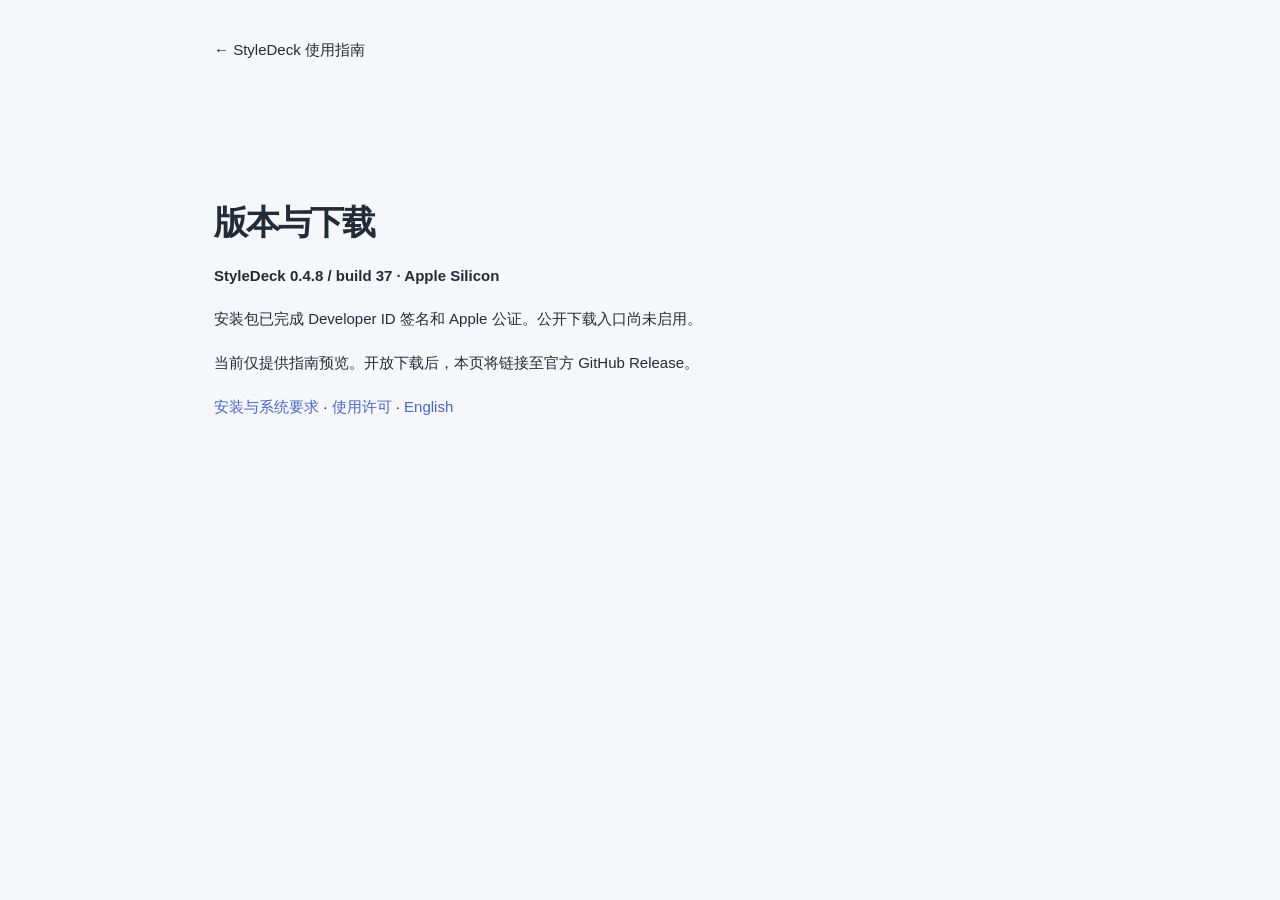
==== docs/download.html @ a19d2a5f "Prepare StyleDeck public release documentation" ====
<!doctype html><html lang="zh-CN"><head><meta charset="utf-8"><meta name="viewport" content="width=device-width,initial-scale=1"><title>版本与下载 · StyleDeck</title><link rel="icon" href="assets/app-icon.png"><link rel="stylesheet" href="styles.css"></head><body><main style="max-width:900px;margin:auto;padding:36px 24px"><a href="index.html?lang=zh">← StyleDeck 使用指南</a><section class="section release-info"><h1 style="font-size:34px">版本与下载</h1><p><strong>StyleDeck 0.4.8 / build 37 · Apple Silicon</strong></p><p>安装包已完成 Developer ID 签名和 Apple 公证。公开下载入口尚未启用。</p><p>当前仅提供指南预览。开放下载后，本页将链接至官方 GitHub Release。</p><p><a href="index.html?lang=zh#installation">安装与系统要求</a> · <a href="license.html">使用许可</a> · <a href="download-en.html" lang="en">English</a></p></section></main></body></html>
---- docs/styles.css ----
:root{--paper:#f6f7fa;--white:#fff;--ink:#232b37;--muted:#657286;--line:#e1e5ed;--blue:#4867c5;--blue-soft:#e9eefc;--accent:#c48e7e;--sidebar:230px;--header:76px;--body:-apple-system,BlinkMacSystemFont,"PingFang SC","Hiragino Sans GB","Microsoft YaHei",sans-serif;--utility:"SFMono-Regular",Consolas,monospace}
*{box-sizing:border-box}html{scroll-behavior:smooth;scroll-padding-top:104px}body{margin:0;background:var(--paper);color:var(--ink);font-family:var(--body);font-size:15px;line-height:1.85;-webkit-font-smoothing:antialiased}button,a,input{-webkit-tap-highlight-color:transparent}button,input{font:inherit}button{cursor:pointer}button:disabled{cursor:default;opacity:.35}a{color:inherit;text-decoration:none}img{max-width:100%;height:auto;display:block}button{color:inherit}button:focus-visible,a:focus-visible,input:focus-visible,summary:focus-visible{outline:3px solid #8aacf0;outline-offset:5px}figure,p,h1,h2,h3,h4{margin:0}p+p{margin-top:14px}h1,h2,h3,h4{line-height:1.45}strong{font-weight:600}.skip-link{position:fixed;top:-100px;left:15px;background:white;padding:12px;z-index:200}.skip-link:focus{top:10px}
.site-header{position:fixed;inset:0 0 auto;height:var(--header);display:flex;align-items:center;justify-content:space-between;background:rgba(246,247,250,.96);border-bottom:1px solid var(--line);padding:0 36px 0 27px;z-index:50;backdrop-filter:blur(16px)}.brand{display:flex;gap:12px;align-items:center;font-size:19px;font-weight:650;letter-spacing:-.4px}.brand img{border-radius:10px}.brand-divider{color:#b8bec8;font-weight:300;margin:0 10px}.brand-sub{font-size:14px;letter-spacing:.2px;font-weight:450}.header-end{display:flex;align-items:center;gap:28px}.version{font-family:var(--utility);font-size:11px;color:var(--muted);letter-spacing:.3px}.header-link{font-size:13px;font-weight:550}.header-link span{margin-left:14px;color:var(--blue)}.menu-toggle{display:none;border:0;background:transparent;font-size:13px}
.sidebar{position:fixed;left:0;top:var(--header);bottom:0;width:var(--sidebar);padding:38px 22px 25px 28px;border-right:1px solid var(--line);display:flex;flex-direction:column;z-index:40;background:var(--paper);overflow:auto}.sidebar-top{display:flex;align-items:center;gap:12px;margin-bottom:26px}.small-label{font-size:11px;letter-spacing:2px;color:var(--muted)}.sample-tag{font-size:10px;border:1px solid #ccd5e9;border-radius:4px;color:var(--blue);padding:0 6px;line-height:1.8}.nav-chapter{font-size:13px;font-weight:600;display:flex;gap:12px;margin:16px -8px 8px;padding:8px;border-radius:6px;line-height:1.6}.nav-chapter>span{font-size:10px;font-family:var(--utility);color:#99a1b0;padding-top:2px}.nav-chapter.active,.nav-children a.active{color:var(--blue);background:var(--blue-soft)}.nav-chapter.active>span{color:var(--blue)}.nav-children{margin-left:21px;border-left:1px solid var(--line);padding-left:14px;display:flex;flex-direction:column;gap:3px}.nav-children a{font-size:12px;color:var(--muted);padding:4px 7px;border-radius:5px}.nav-children a:hover,.nav-foot:hover{color:var(--blue)}.nav-foot{display:flex;justify-content:space-between;font-size:11px;color:var(--muted);margin-top:23px;padding-right:10px}.sidebar-note{display:flex;align-items:flex-start;gap:8px;margin-top:auto;padding-top:32px;color:#7b8491;font-size:10px;line-height:1.9}.subtle{color:#9ba3af;font-size:9px}.status-dot{width:5px;height:5px;background:var(--blue);border-radius:50%;margin-top:7px;flex-shrink:0}
main{margin-left:var(--sidebar);padding-top:var(--header)}.content{max-width:1256px;padding:0 64px;margin:auto}.hero{padding-top:56px}.eyebrow{display:flex;align-items:center;gap:12px;font-size:11px;letter-spacing:1px;color:var(--muted)}.chapter-chip{color:var(--blue);font-family:var(--utility);font-size:10px;font-weight:600;background:var(--blue-soft);border:1px solid #dbe3f6;padding:2px 7px;border-radius:4px}.eyebrow-line{display:inline-block;width:29px;height:1px;background:#cbd2df;margin:0 2px}h1{font-size:clamp(42px,4vw,61px);letter-spacing:-2px;font-weight:620;line-height:1.35;margin-top:26px}.hero-bottom{display:flex;justify-content:space-between;gap:30px;align-items:end;margin:24px 0 35px}.lead{font-size:15px;color:#727b89;line-height:1.95}.button{border:1px solid var(--line);display:inline-flex;align-items:center;justify-content:center;gap:20px;padding:11px 20px;border-radius:6px;font-size:12px;font-weight:550;white-space:nowrap;line-height:1.6}.primary{background:var(--blue);border-color:var(--blue);color:white;box-shadow:0 3px 9px #25396b12}.primary:hover{background:#3656b6}.contact-sheet{display:grid;grid-template-columns:repeat(3,1fr);gap:11px;background:#242b34;padding:13px 13px 0;border-radius:8px;overflow:hidden}.contact-sheet figure{min-width:0}.photo-open,.screenshot-open{display:block;padding:0;margin:0;border:0;background:transparent;width:100%;text-align:left;position:relative;cursor:zoom-in}.contact-sheet .photo-open{overflow:hidden;border-radius:3px}.contact-sheet img{width:100%;aspect-ratio:1.5;object-fit:cover;transition:transform .5s}.contact-sheet .photo-open:hover img{transform:scale(1.035)}.contact-sheet figcaption{padding:11px 0 13px;display:flex;align-items:center;gap:8px;color:#fff;font-size:10px;line-height:1.6}.contact-sheet figcaption>span:last-child{margin-left:auto;font-size:9px;color:#a6b0c0}.frame-index{width:17px;height:17px;display:grid;place-items:center;border:1px solid #6a7483;border-radius:3px;font-family:var(--utility);font-size:9px;color:#b6beca}.contact-sheet strong{font-size:10px;font-weight:500}.image-note{display:flex;gap:8px;align-items:center;color:#6f7b8d;font-size:10px;margin-top:12px}.image-note a{margin-left:auto;border-bottom:1px solid #d2d9e5;font-size:9px}.tiny-grid{font-size:15px}
.section{margin-top:80px;padding-top:20px}.section-heading{display:flex;align-items:end;justify-content:space-between;gap:20px;margin-bottom:15px}.overline{font-size:10px;color:var(--blue);letter-spacing:1.5px;margin-bottom:9px;line-height:1.6}h2{font-size:27px;font-weight:600;letter-spacing:-.8px}.section-aside{font-size:10px;color:var(--muted);white-space:nowrap;padding-bottom:3px}.section-intro{font-size:14px;color:var(--muted);margin-bottom:25px}.workspace-figure{background:white;border:1px solid var(--line);border-radius:8px;overflow:hidden}.workspace-map{position:relative}.workspace-map img{width:100%}.map-pin{position:absolute;left:var(--x);top:var(--y);transform:translate(-50%,-50%);height:28px;width:28px;background:white;border:1.5px solid var(--blue);color:var(--blue);border-radius:50%;box-shadow:0 0 0 5px #4867c52b;font-family:var(--utility);font-size:11px;font-weight:650;padding:0;line-height:1}.map-pin.active{background:var(--blue);color:white;box-shadow:0 0 0 6px #9eb2ed45}.map-description{display:flex;gap:13px;align-items:center;padding:18px 22px;min-height:88px}.map-number{font-family:var(--utility);font-size:11px;background:var(--blue-soft);color:var(--blue);border-radius:6px;width:30px;height:30px;display:grid;place-items:center;flex-shrink:0}.map-description strong{font-size:12px}.map-description p{font-size:11px;color:var(--muted);line-height:1.8;margin-top:3px}.real-shot{font-size:9px;color:#9aa3b0;margin-left:auto;white-space:nowrap}
.feature-layout{margin-top:24px;display:grid;grid-template-columns:.9fr 1.1fr;gap:35px;align-items:stretch}.feature-list{display:flex;flex-direction:column}.feature-tab{display:flex;align-items:start;gap:15px;border:0;border-bottom:1px solid var(--line);padding:20px 12px 20px 0;text-align:left;background:transparent}.feature-tab>span:nth-child(2){flex:1}.feature-tab strong{display:block;font-size:13px;margin-bottom:5px;font-weight:550}.feature-tab>span:nth-child(2)>span{display:block;font-size:11px;color:var(--muted);line-height:1.85}.feature-symbol{font-size:21px;line-height:1.3;width:25px;color:#a3aab7;flex-shrink:0}.feature-arrow{color:#b4bcc9;font-size:14px;margin-top:3px}.feature-tab.active strong,.feature-tab.active .feature-symbol,.feature-tab.active .feature-arrow{color:var(--blue)}.feature-tab.active{border-bottom-color:#a6b7e4}.feature-visual{align-self:stretch;display:flex;flex-direction:column;background:#edf0f5;border:1px solid #e0e5ee;border-radius:8px;overflow:hidden}.feature-visual>.screenshot-open{flex:1;display:grid;align-content:center;background:#dfe4ec;min-height:260px;padding:18px}.feature-visual img{width:100%;max-height:290px;object-fit:contain;border-radius:4px;box-shadow:0 5px 16px #18264020}.feature-visual figcaption{padding:20px 24px}.feature-visual strong{font-size:12px}.feature-visual p{font-size:11px;line-height:1.9;margin-top:6px;color:var(--muted)}.workflow-note{display:flex;gap:15px;border-left:2px solid #aabce8;background:#edf1fa;padding:20px 24px;margin-top:28px}.workflow-icon{font-size:24px;color:var(--blue);line-height:1.4}.workflow-note strong{font-size:12px}.workflow-note p{font-size:11px;line-height:1.9;color:#6f7b92;margin-top:4px}.workflow-strip{display:flex;gap:15px;justify-content:space-between;align-items:center;font-size:10px;line-height:1.8;padding:25px 3px;border-bottom:1px solid var(--line);color:#737f93}.workflow-strip i{font-style:normal;color:#b1bdcf}
.practice-opening{border-top:1px solid #cfd7e6;padding-top:44px;margin-top:70px}.practice-opening h2{font-size:39px;line-height:1.4;margin:23px 0 18px;letter-spacing:-1.5px}.practice-opening .lead{max-width:660px;font-size:14px}.practice-meta{display:flex;gap:23px;align-items:center;margin-top:23px;font-size:10px;color:#7a8596}.practice-meta>span{position:relative}.practice-meta>span+span:before{content:"·";position:absolute;left:-14px;color:#aab1be}.practice-meta a{margin-left:auto;color:var(--blue);border-bottom:1px solid #b7c6e7}.sample-prep{background:#eef1f6;border:1px solid #e0e5ed;padding:29px;display:grid;grid-template-columns:1.25fr .8fr;gap:34px;border-radius:8px;margin-top:34px;align-items:center}.sample-prep h3{font-size:17px;font-weight:550;margin-bottom:13px}.sample-prep p{font-size:12px;color:var(--muted);line-height:1.95}.sample-prep .small-text{font-size:10px;margin-top:18px}.sample-prep figure img{border-radius:4px}.sample-prep figcaption{font-size:9px;color:#929aaa;text-align:right;margin-top:7px}.text-link{font-size:11px;color:var(--blue);border-bottom:1px solid #b7c6e7;display:inline-block;margin-top:15px}.text-link span{margin-left:10px}.download-detail{font-size:9px;display:block;color:#8b95a5;margin-top:5px}.small-text{font-size:11px;color:#8b93a2;line-height:1.85}.tutorial-step{margin-top:65px;padding-top:16px}.step-heading{display:flex;gap:17px;align-items:center;margin-bottom:20px}.step-number{border:1px solid #b7c5e5;border-radius:50%;display:grid;place-items:center;width:42px;height:42px;font-family:var(--utility);font-size:15px;color:var(--blue);flex-shrink:0;background:var(--paper)}h3{font-size:22px;font-weight:600;letter-spacing:-.4px}.step-heading .overline{margin-bottom:5px;font-size:9px}.step-description{font-size:14px;color:#647287;max-width:860px;line-height:2;margin-bottom:23px}.step-description strong{color:#414e63}.paired-shots{display:grid;grid-template-columns:1.3fr 1fr;gap:19px;align-items:start}.shot-figure{border:1px solid var(--line);background:white;border-radius:7px;overflow:hidden;min-width:0}.shot-figure img{width:100%;height:auto}.shot-figure figcaption{color:#838d9e;font-size:10px;padding:12px 16px;line-height:1.85;border-top:1px solid var(--line)}.shot-figure figcaption>span{color:var(--blue);margin-right:8px}.annotated-image{position:relative}.annotation{position:absolute;inset:0;width:100%;height:100%;pointer-events:none;overflow:hidden}.annotation>rect:not(.target-outline){fill:#4867c5;filter:drop-shadow(0 3px 4px #101d5130)}.annotation text{fill:white;font-size:17px;font-weight:550;font-family:var(--body)}.annotation .arrow-line{fill:none;stroke:#87a5ff;stroke-width:3;stroke-linecap:round}.annotation .arrow-line{filter:drop-shadow(0 1px 2px #0b1432)}.annotation .target-ring{fill:none;stroke:#87a5ff;stroke-width:3;stroke-dasharray:6 4}.annotation .target-outline{fill:#7898fb13;stroke:#8aa8ff;stroke-width:3}.tip{font-size:11px;color:#7a8494;line-height:1.95;border-left:2px solid #c6d2eb;padding:8px 0 8px 16px;margin-top:20px}.tip strong{font-size:10px;color:var(--blue);margin-right:12px}kbd{display:inline-block;font-family:var(--utility);font-size:10px;border:1px solid #dbe0e8;background:#fff;color:#637087;line-height:1.6;padding:1px 5px;border-radius:4px;box-shadow:0 1px 0 #d9dfe9;margin:0 2px;white-space:nowrap}code{font-family:var(--utility);font-size:10px;background:#e8ecf3;padding:2px 4px;border-radius:3px;color:#66758c}.step-split{display:grid;grid-template-columns:1.45fr .75fr;gap:45px;align-items:center}.step-split p{font-size:14px;line-height:2;color:#647287}.step-split .small-text{font-size:10px;margin-top:19px}.inline-note{border-top:1px solid var(--line);padding-top:17px;margin-top:20px}.inline-note>strong{font-size:11px;color:#485873}.inline-note p{font-size:11px;margin-top:6px}.directory-shot{max-width:290px;justify-self:center;width:100%}.selection-distinction{display:grid;grid-template-columns:1fr 1fr;gap:32px;margin:24px 0 32px}.selection-distinction>div{border-bottom:1px solid var(--line);padding:0 0 20px 38px;position:relative}.selection-distinction h4{font-size:12px;font-weight:550;margin-bottom:8px}.selection-distinction p{font-size:11px;color:var(--muted)}.demo-check,.demo-star{position:absolute;left:0;top:0;width:23px;height:23px;display:grid;place-items:center;font-size:14px;color:#fff;border-radius:50%;background:var(--blue)}.demo-star{background:transparent;color:#7e8ba0;font-size:27px;line-height:1}.substep-heading{display:flex;gap:16px;margin:34px 0 22px}.step-number.small{width:35px;height:35px;font-size:12px}.substep-heading h3{font-size:18px;margin-bottom:9px}.substep-heading p{font-size:12px;color:var(--muted);line-height:1.95}
.operation-demo{margin-top:55px;border:1px solid #d8dfed;border-radius:8px;background:white;overflow:hidden}.demo-heading{display:flex;align-items:center;justify-content:space-between;gap:20px;padding:27px 29px}.demo-heading h3{font-size:18px}.demo-heading p:not(.overline){font-size:11px;color:var(--muted);margin-top:7px}.demo-heading .button{font-size:10px;padding:9px 16px;gap:9px}.demo-heading .overline{font-size:9px}.demo-stage{position:relative;background:#10171b;overflow:hidden;border-top:1px solid var(--line);border-bottom:1px solid var(--line)}.demo-stage>img{width:100%}.demo-cursor{position:absolute;left:30%;top:49%;width:28px;height:36px;filter:drop-shadow(0 2px 2px #0009);transform:translate(-3px,-1px);z-index:3;pointer-events:none;transition:left 900ms cubic-bezier(.3,.1,.2,1),top 900ms cubic-bezier(.3,.1,.2,1)}.demo-cursor svg{width:100%;height:100%;fill:white;stroke:#223252;stroke-width:1.5;stroke-linejoin:round}.demo-cursor i{position:absolute;top:-13px;left:-14px;border:3px solid #b4c8ff;border-radius:50%;width:34px;height:34px;opacity:0}.demo-cursor.clicking i{animation:click-pulse .7s ease-out}.demo-target{position:absolute;width:36px;height:36px;border:2px solid #9db9ff;border-radius:50%;left:70.9%;top:18.25%;transform:translate(-50%,-50%);box-shadow:0 0 0 6px #7197ff21;pointer-events:none}.demo-controls{display:flex;gap:14px;align-items:center;padding:18px 25px}.demo-controls>button:not(.text-button){width:30px;height:30px;padding:0;display:grid;place-items:center;background:#f3f5fa;border:1px solid #dce3ef;border-radius:5px;color:#5b6e98}.demo-progress{display:flex;align-items:center;gap:15px;flex:1;min-width:0}.demo-progress span{font-family:var(--utility);font-size:9px;color:#8a95a7;white-space:nowrap}.demo-progress strong{font-size:11px;font-weight:450;color:#6e7e97}.text-button{border:0;background:transparent;font-size:10px;color:#7a89a0;padding:5px}.demo-disclosure{padding:0 25px 17px;font-size:9px;color:#9ba4b2}.shortcut-strip{display:flex;gap:18px;justify-content:space-between;flex-wrap:wrap;margin-top:20px;font-size:10px;color:#78879d;align-items:center}.shortcut-strip>span{white-space:nowrap}.key-word{font-size:10px;color:#506681;margin-right:5px}.save-layout{grid-template-columns:1.1fr 1fr;gap:35px}.save-shot{border:0;background:transparent;max-width:360px;justify-self:center}.save-shot img{border-radius:13px}.save-shot figcaption{border:0;text-align:center;font-size:9px}.completion{display:flex;align-items:center;gap:17px;background:#eaf0f9;border:1px solid #d9e3f3;padding:24px;border-radius:7px;margin-top:27px}.completion-icon{height:30px;width:30px;border-radius:50%;background:#e0e8f8;color:var(--blue);display:grid;place-items:center;flex-shrink:0}.completion h4{font-size:13px;font-weight:550;margin-bottom:5px}.completion p{font-size:11px;color:#7d8ba2;line-height:1.9}.completion>a{font-size:10px;white-space:nowrap;color:var(--blue);margin-left:auto}
.reference-grid{display:grid;grid-template-columns:1fr 1fr;gap:45px;margin-top:24px}.reference-grid dl{margin:0}.reference-grid dl>div{padding:12px 0;border-bottom:1px solid var(--line);display:flex;justify-content:space-between;gap:20px;font-size:11px}.reference-grid dt{color:#506078}.reference-grid dd{margin:0;color:#8490a2;text-align:right}.faq details{border-bottom:1px solid var(--line);padding:14px 0}.faq summary{font-size:11px;color:#506078;cursor:pointer;list-style:none;display:flex;align-items:center;justify-content:space-between;gap:12px}.faq summary::-webkit-details-marker{display:none}.faq summary:after{content:"+";font-size:16px;color:#8fa0bb}.faq details[open] summary:after{content:"−"}.faq details p{font-size:11px;color:#66758b;margin-top:14px;line-height:1.95}.sources{border-top:1px solid var(--line);padding-top:32px;margin-top:70px}.sources h2{font-size:18px;letter-spacing:-.3px}.source-grid{display:grid;grid-template-columns:1fr 1fr;gap:40px;margin-top:24px}.source-grid strong{font-size:11px;color:#596b85}.source-grid p{font-size:10px;color:#758195;margin-top:9px;line-height:1.95}.source-links{display:flex;gap:16px;margin-top:12px}.source-links a{font-size:9px;color:#758ab1;border-bottom:1px solid #cbd5e8}.site-footer{border-top:1px solid var(--line);margin-top:45px;padding:27px 0 35px;display:flex;justify-content:space-between;gap:20px;align-items:center;font-size:10px;color:#9aa3b2}.footer-brand{font-size:13px;font-weight:600;letter-spacing:-.3px;color:#69778d}.footer-brand span{font-size:9px;font-weight:400;color:#a3acb9;margin-left:9px}
.lightbox{background:#10171df7;color:white;border:1px solid #526074;border-radius:12px;padding:0;width:min(96vw,1800px);max-width:96vw;max-height:96vh;box-shadow:0 30px 100px #080f23a0;overflow:hidden}.lightbox::backdrop{background:#111b31bd;backdrop-filter:blur(5px)}.lightbox-toolbar{display:flex;align-items:center;justify-content:space-between;gap:20px;padding:14px 20px;border-bottom:1px solid #ffffff1c}.lightbox-toolbar p{font-size:11px;line-height:1.7;color:#ccd4e4}.lightbox-toolbar>div{display:flex;gap:10px;flex-shrink:0}.lightbox-toolbar button{font-size:10px;color:#d7dfee;border:1px solid #ffffff35;border-radius:5px;background:transparent;padding:5px 10px}.lightbox-toolbar button[aria-pressed=true]{background:#4867c5}.lightbox-viewport{overflow:auto;max-height:calc(96vh - 124px);padding:12px;overscroll-behavior:contain;display:flex;justify-content:center;align-items:flex-start}.lightbox-viewport img{max-width:100%;max-height:calc(96vh - 150px);width:auto;height:auto;object-fit:contain}.lightbox.native-size .lightbox-viewport{display:block}.lightbox.native-size .lightbox-viewport img{max-width:none;max-height:none;width:auto}.lightbox-hint{font-size:9px;color:#a4b0c7;text-align:center;padding:8px 10px 13px}.lightbox-open{overflow:hidden}@keyframes click-pulse{0%{transform:scale(.4);opacity:1}100%{transform:scale(2);opacity:0}}
@media(min-width:1650px){:root{--sidebar:255px}.content{padding:0 75px}.hero{padding-top:70px}.contact-sheet figcaption{font-size:12px}.contact-sheet strong{font-size:12px}.contact-sheet figcaption>span:last-child{font-size:10px}}
@media(max-width:1250px){:root{--sidebar:205px}.sidebar{padding-left:22px;padding-right:15px}.content{padding:0 38px}.hero-bottom .lead{font-size:13px}.contact-sheet figcaption>span:last-child{display:none}.feature-layout{gap:25px}.feature-tab{padding:16px 4px 16px 0;gap:9px}.feature-tab strong{font-size:12px}.feature-tab>span:nth-child(2)>span{font-size:10px}.sample-prep{gap:23px;padding:24px;grid-template-columns:1.2fr .8fr}.shortcut-strip{gap:12px}.completion>a{display:none}.workflow-strip{gap:8px;font-size:9px}.reference-grid{gap:25px}.header-link{font-size:11px}.section-aside{font-size:9px}}
@media(max-width:1000px){:root{--sidebar:188px;--header:68px}.site-header{padding:0 24px}.content{padding:0 28px}.sidebar{padding:29px 12px 20px 18px}.nav-chapter{font-size:11px;gap:8px}.nav-children{margin-left:15px;padding-left:10px}.nav-children a{font-size:10px}.brand{font-size:17px}.brand-sub{font-size:12px}.header-end{gap:20px}.hero h1{font-size:43px}.hero-bottom{align-items:start}.hero-bottom .lead{font-size:12px}.hero-bottom .button{font-size:10px;gap:12px;padding:10px 13px}.contact-sheet{gap:8px;padding:10px 10px 0}.contact-sheet strong{font-size:9px}.contact-sheet figcaption{gap:6px}.image-note{font-size:9px}.image-note a{font-size:8px}.section-heading h2{font-size:23px}.section-aside{display:none}.section-intro{font-size:12px}.feature-layout{grid-template-columns:1fr;gap:24px}.feature-visual>.screenshot-open{min-height:0}.feature-list{display:grid;grid-template-columns:1fr 1fr;gap:0 20px}.feature-symbol{font-size:19px}.feature-tab>span:nth-child(2)>span{font-size:10px}.feature-visual img{max-height:350px}.feature-visual figcaption{padding:16px 20px}.map-description{padding:14px}.real-shot{display:none}.map-pin{width:24px;height:24px;font-size:10px}.map-description p{font-size:10px}.practice-opening h2{font-size:34px}.sample-prep{grid-template-columns:1fr}.sample-prep figure{display:none}.step-split{gap:24px;grid-template-columns:1fr .65fr}.step-split p{font-size:12px}h3{font-size:20px}.paired-shots{grid-template-columns:1fr;gap:16px}.paired-shots>figure:nth-child(2){max-width:80%;margin:auto}.step-heading{gap:13px}.step-number{width:36px;height:36px;font-size:13px}.selection-distinction{gap:20px}.selection-distinction h4{font-size:11px}.demo-heading{padding:22px;gap:15px}.demo-heading h3{font-size:16px}.demo-heading p:not(.overline){font-size:10px}.demo-controls{padding:16px;gap:9px}.demo-progress{gap:9px}.demo-progress strong{font-size:10px}.demo-disclosure{padding-left:16px}.reference-grid{grid-template-columns:1fr;gap:25px}.source-grid{gap:25px}.source-links{flex-wrap:wrap;gap:8px 14px}.site-footer>span{display:none}}
@media(max-width:760px){:root{--header:64px;--sidebar:0px}html{scroll-padding-top:86px}.site-header{padding:0 19px}.brand img{width:32px;height:32px}.brand{gap:8px;font-size:16px}.brand-divider{margin:0 6px}.brand-sub{font-size:11px}.header-link{display:none}.version{font-size:9px}.header-end{gap:14px}.menu-toggle{display:flex;gap:8px;font-size:11px;align-items:center}.menu-toggle span{font-size:15px}.sidebar{top:var(--header);right:0;left:auto;width:250px;box-shadow:-15px 10px 30px #23345516;transform:translateX(110%);transition:transform .2s;border-left:1px solid var(--line);border-right:0;padding:28px}.sidebar.open{transform:translateX(0)}.sidebar-note{display:none}.nav-chapter{font-size:13px}.nav-children a{font-size:12px}.nav-children{gap:7px}.content{padding:0 23px;max-width:650px}.hero{padding-top:33px}.eyebrow{font-size:9px;gap:8px}.eyebrow-line{width:18px}.hero h1{font-size:43px;letter-spacing:-1.5px;margin-top:23px}.hero-bottom{margin:21px 0 26px;gap:13px;align-items:center}.hero-bottom .lead{font-size:11px;line-height:1.95}.hero-bottom .button{padding:10px 11px;font-size:9px;gap:9px}.desktop-only{display:none}.contact-sheet{gap:6px;padding:8px 8px 0;border-radius:6px}.contact-sheet figcaption{padding:8px 0 10px;gap:5px;flex-wrap:wrap}.contact-sheet strong{font-size:8px}.frame-index{font-size:7px;width:13px;height:13px}.contact-sheet img{aspect-ratio:1.12;object-position:49% 45%}.image-note{font-size:8px;gap:5px;line-height:1.7;align-items:start}.image-note a{font-size:7px;white-space:nowrap;margin-top:2px}.tiny-grid{font-size:12px}.section{margin-top:48px;padding-top:16px}.section-heading{margin-bottom:13px}.section-heading h2{font-size:23px;line-height:1.55;letter-spacing:-.7px}.overline{font-size:9px}.section-intro{font-size:11px;line-height:1.95;margin-bottom:19px}.map-pin{width:22px;height:22px;font-size:9px;box-shadow:0 0 0 3px #4867c52b}.map-pin.active{box-shadow:0 0 0 4px #9eb2ed45}.map-description{padding:14px;align-items:start;gap:10px;min-height:104px}.map-description strong{font-size:11px}.map-description p{font-size:10px}.map-number{width:24px;height:24px;font-size:10px}.feature-list{gap:0 15px}.feature-tab{padding:16px 0;gap:7px}.feature-tab strong{font-size:11px}.feature-tab>span:nth-child(2)>span{font-size:9px}.feature-symbol{font-size:18px;width:18px}.feature-arrow{display:none}.feature-layout{gap:19px}.feature-visual>.screenshot-open{padding:12px}.feature-visual figcaption{padding:15px 17px}.feature-visual p{font-size:10px}.workflow-note{padding:17px;gap:10px;margin-top:20px}.workflow-note p{font-size:10px}.workflow-note strong{font-size:11px}.workflow-strip{flex-wrap:wrap;justify-content:start;font-size:9px;gap:8px;padding:20px 0}.practice-opening{margin-top:49px;padding-top:30px}.practice-opening h2{font-size:32px;letter-spacing:-1px;margin-top:21px}.practice-opening .lead{font-size:12px}.practice-meta{gap:18px;font-size:9px;flex-wrap:wrap}.practice-meta a{font-size:9px;margin-left:0}.sample-prep{margin-top:25px;padding:21px}.sample-prep h3{font-size:16px}.sample-prep p{font-size:11px}.sample-prep .small-text{font-size:9px}.tutorial-step{margin-top:43px;padding-top:13px}.step-heading{gap:11px;margin-bottom:17px}.step-number{width:32px;height:32px;font-size:12px}.step-heading .overline{font-size:8px;margin-bottom:5px}.step-heading h3{font-size:18px;line-height:1.65}.step-description{font-size:11px;line-height:2}.paired-shots{gap:17px}.paired-shots>figure:nth-child(2){max-width:92%}.shot-figure figcaption{font-size:9px;padding:10px 12px}.tip{font-size:10px;margin-top:16px;padding-left:12px}.tip strong{font-size:9px;margin-right:7px}.step-split{grid-template-columns:1fr;gap:24px}.step-split p{font-size:11px}.directory-shot{max-width:240px}.inline-note>strong{font-size:10px}.inline-note p{font-size:10px}.selection-distinction{gap:19px;margin:20px 0}.selection-distinction>div{padding-left:0;padding-top:32px}.selection-distinction h4{font-size:10px}.selection-distinction p{font-size:10px;line-height:1.95}.demo-check,.demo-star{width:21px;height:21px;font-size:12px}.demo-star{font-size:24px}.substep-heading{gap:10px}.substep-heading h3{font-size:16px;line-height:1.6}.substep-heading p{font-size:11px}.step-number.small{width:30px;height:30px;font-size:11px}.operation-demo{margin-top:32px}.demo-heading{padding:20px 17px;align-items:start;flex-wrap:wrap;gap:15px}.demo-heading h3{font-size:16px}.demo-heading .button{padding:8px 13px;font-size:9px}.demo-heading p:not(.overline){font-size:10px}.demo-progress{display:block}.demo-progress>span{font-size:8px;display:block;margin-bottom:3px}.demo-progress strong{font-size:9px;line-height:1.8;display:block}.demo-controls{padding:13px;gap:9px}.demo-controls>button:not(.text-button){width:25px;height:28px;flex-shrink:0}.text-button{font-size:9px}.demo-cursor{width:19px;height:26px}.demo-target{width:23px;height:23px;box-shadow:0 0 0 3px #7197ff21}.demo-disclosure{font-size:8px;padding:0 13px 14px}.shortcut-strip{gap:10px 15px;font-size:9px;justify-content:start}.shortcut-strip kbd{font-size:9px}.key-word{font-size:9px}.save-shot{max-width:310px}.save-layout{gap:23px}.completion{padding:18px;align-items:start;gap:12px}.completion h4{font-size:12px}.completion p{font-size:10px}.completion-icon{width:24px;height:24px;font-size:12px}.reference-grid{gap:22px;margin-top:15px}.reference-grid dl>div{font-size:10px}.reference-grid dd{font-size:10px}.faq summary,.faq details p{font-size:10px}.source-grid{grid-template-columns:1fr;gap:24px}.source-grid p{font-size:9px}.source-grid strong{font-size:10px}.source-links a{font-size:8px}.sources h2{font-size:17px}.sources{padding-top:25px;margin-top:45px}.site-footer{padding:23px 0;margin-top:30px;font-size:9px}.footer-brand{font-size:12px}.footer-brand span{font-size:8px}.lightbox-toolbar{padding:12px;gap:10px;align-items:start}.lightbox-toolbar p{font-size:9px}.lightbox-toolbar>div{gap:5px}.lightbox-toolbar button{font-size:8px;padding:5px}.lightbox-hint{font-size:8px}.lightbox-viewport{padding:6px}.lightbox{border-radius:8px}}
@media(prefers-reduced-motion:reduce){html{scroll-behavior:auto}*,*:before,*:after{animation-duration:.01ms!important;transition:none!important}.demo-cursor.clicking i{animation:none}}

/* Reading sizes stay comfortable when the sidebar collapses on a phone. */
@media(max-width:760px){
  .hero-bottom .lead{font-size:13px;color:#657286}.eyebrow{font-size:10px}
  .section-intro,.step-description,.step-split p,.substep-heading p,.sample-prep p,.practice-opening .lead{font-size:13px;color:#657286}
  .step-split .small-text,.sample-prep .small-text{font-size:11px}
  .image-note{font-size:10px}.image-note a{font-size:9px}
  .feature-tab strong{font-size:12px}.feature-tab>span:nth-child(2)>span,.feature-visual p,.workflow-note p,.selection-distinction p,.tip,.faq summary,.faq details p{font-size:12px}
  .feature-visual strong,.workflow-note strong,.selection-distinction h4{font-size:12px}
  .shot-figure figcaption,.map-description p,.inline-note p,.completion p{font-size:11px}
  .map-description strong,.reference-grid dl>div,.reference-grid dd{font-size:12px}
  .demo-heading p:not(.overline),.demo-progress strong,.demo-disclosure{font-size:10px}
  .source-grid p{font-size:11px}.source-grid strong{font-size:12px}.source-links a{font-size:10px}
  .contact-sheet strong{font-size:9px}.shortcut-strip,.shortcut-strip kbd,.key-word{font-size:10px}
}

.save-proof{max-width:640px;margin-top:25px}
.product-role{font-size:13px;color:var(--blue);font-weight:550;margin-top:18px;line-height:1.85}.product-role>span{font-size:9px;font-weight:450;color:#7b8eb4;display:inline-block;margin-left:12px;border-left:1px solid #c8d3ea;padding-left:12px}.integration-path{display:grid;grid-template-columns:1fr 24px 1fr 24px 1fr;gap:15px;align-items:start;margin:27px 0 28px;padding:24px 0;border-top:1px solid var(--line);border-bottom:1px solid var(--line)}.integration-path>div{min-width:0}.app-label{display:inline-block;font-family:var(--utility);font-size:9px;color:#718099;letter-spacing:.3px;margin-bottom:8px}.styledeck-label{color:var(--blue)}.integration-path strong{display:block;font-size:13px;font-weight:550}.integration-path p{font-size:11px;color:var(--muted);line-height:1.9;margin-top:8px}.path-arrow{font-size:18px;color:#a1afc9;padding-top:29px;text-align:center}.app-handoff{display:grid;grid-template-columns:1fr 28px 1fr;gap:12px;align-items:center}.handoff-arrow{text-align:center;font-size:22px;color:var(--blue)}.app-handoff .shot-figure{align-self:start}.app-handoff figcaption{font-size:10px}.app-handoff figcaption strong{color:#506787}.entry-routes{display:grid;grid-template-columns:1fr 1fr;gap:26px;margin-bottom:24px;padding:22px;border:1px solid #dbe3f1;border-radius:7px;background:#edf1f9}.entry-routes strong{font-size:12px;color:#4d658c;font-weight:550}.entry-routes p{font-size:12px;color:#6e7f98;line-height:1.95;margin-top:8px}.entry-routes b{font-weight:550}.c1-target-layout{margin-top:28px;grid-template-columns:1.05fr 1fr}.c1-target-layout h4{font-size:15px;font-weight:550;margin-bottom:16px}.target-shots{display:flex;flex-direction:column;gap:14px}.target-shots figcaption{font-size:9px}.c1-mini-label{width:35px;height:35px;border-radius:6px;border:1px solid #b8c7e5;display:grid;place-items:center;color:var(--blue);font-family:var(--utility);font-size:11px;flex-shrink:0}
@media(max-width:1000px){.integration-path{gap:10px;grid-template-columns:1fr 16px 1fr 16px 1fr}.integration-path strong{font-size:12px}.integration-path p{font-size:10px}.app-handoff{gap:8px;grid-template-columns:1fr 18px 1fr}.handoff-arrow{font-size:18px}.entry-routes{gap:18px;padding:18px}.entry-routes p{font-size:11px}.c1-target-layout{gap:25px}}
@media(max-width:760px){.product-role{font-size:12px;margin-top:16px}.product-role>span{font-size:9px;margin-left:0;padding:0;border:0;display:block;margin-top:4px}.integration-path{grid-template-columns:1fr;gap:11px;padding:19px 0;margin:22px 0}.integration-path>div{padding-left:14px;border-left:2px solid #d9e2f4}.integration-path strong{font-size:13px}.integration-path p{font-size:12px;margin-top:5px}.app-label{font-size:10px;margin-bottom:5px}.path-arrow{padding:0 0 0 14px;text-align:left;height:22px;font-size:16px;transform:rotate(90deg);transform-origin:23px 11px;width:40px}.app-handoff{grid-template-columns:1fr;gap:10px}.handoff-arrow{transform:rotate(90deg);font-size:20px}.app-handoff figcaption{font-size:11px}.c1-workflow .image-note{display:block;font-size:10px;line-height:1.9}.c1-workflow .image-note a{display:table;margin-top:7px}.entry-routes{grid-template-columns:1fr;gap:18px;padding:19px}.entry-routes strong{font-size:12px}.entry-routes p{font-size:12px}.c1-target-layout{grid-template-columns:1fr;gap:23px}.c1-target-layout h4{font-size:14px}.c1-target-layout .small-text{font-size:11px}.target-shots figcaption{font-size:10px}}
/* Session workflow, display modes and complete shortcut reference. */
.session-subtitle{font-size:24px;line-height:1.45;margin:40px 0 14px}.session-downloads{display:flex;flex-direction:column;gap:8px;margin:22px 0;font-size:14px}.session-downloads a{width:fit-content;color:var(--accent)}.shortcut-table-wrap{min-width:0;overflow-x:auto}.shortcut-table{width:100%;border-collapse:collapse;font-size:14px;text-align:left}.shortcut-table caption{text-align:left;font-size:16px;font-weight:650;padding:0 0 18px}.shortcut-table th,.shortcut-table td{padding:15px 12px;border-bottom:1px solid var(--line);vertical-align:top;line-height:1.65}.shortcut-table th{color:var(--muted);font-size:12px;letter-spacing:.04em;background:var(--blue-soft)}.shortcut-table td:first-child{width:128px}.shortcut-table kbd{white-space:normal;display:inline-block;line-height:1.6}.reference-grid{grid-template-columns:minmax(0,1.7fr) minmax(0,1fr)}.mouse-reference{margin-top:32px;padding:28px;background:var(--blue-soft);border:1px solid var(--line);border-radius:12px}.mouse-reference h3{margin:0 0 18px;font-size:20px}.mouse-reference ul{padding-left:20px;margin:0}.mouse-reference li{margin:10px 0;line-height:1.85;color:var(--muted)}#display-modes>.shot-figure{margin:28px 0}#display-modes .paired-shots{margin-top:24px}#step-import>.shot-figure{margin:28px 0}#session-demo{margin-top:16px}.hero h1{max-width:1100px;font-size:clamp(44px,5.2vw,78px)}
@media(max-width:1000px){.reference-grid{grid-template-columns:1fr}.shortcut-table{font-size:13px}.shortcut-table th,.shortcut-table td{padding:12px 8px}.shortcut-table td:first-child{width:100px}}
@media(max-width:600px){.hero h1{font-size:clamp(33px,8.6vw,46px)}.session-subtitle{font-size:21px}.mouse-reference{padding:20px}.shortcut-table{font-size:12px}.shortcut-table td:first-child{width:76px}.shortcut-table th,.shortcut-table td{padding:12px 5px}.shortcut-table td:last-child{font-size:11px}.shortcut-table kbd{font-size:11px;padding:2px 4px}}
/* Separate Capture One push chapter and its two destinations. */
.push-chapter{padding-top:42px;border-top:1px solid var(--line);margin-top:55px}.push-chapter>h2{margin:20px 0;font-size:clamp(28px,3vw,42px)}.push-route-links{display:grid;grid-template-columns:repeat(3,minmax(0,1fr));gap:14px;margin:26px 0}.push-route-links a{display:flex;flex-direction:column;gap:9px;padding:22px;border:1px solid #d6dff0;border-radius:10px;background:#edf1f9}.push-route-links a:hover{border-color:var(--blue)}.push-route-links span{font-size:11px;letter-spacing:1px;color:var(--blue)}.push-route-links strong{font-size:17px;line-height:1.5}.push-route-links small{font-size:12px;color:var(--muted);line-height:1.7}.push-route{margin-top:48px;padding-top:30px;border-top:1px solid var(--line);scroll-margin-top:100px}.push-route h3{font-size:26px;line-height:1.5}.push-route h4{font-size:20px;line-height:1.5;margin:0 0 16px}.push-route p{line-height:1.9}.push-steps{padding-left:25px;margin:20px 0 28px}.push-steps li{padding-left:5px;margin:14px 0;color:var(--muted);line-height:1.95;font-size:15px}.push-steps strong{color:var(--ink)}.push-steps a{color:var(--blue);white-space:nowrap;font-size:12px}.push-button-shot{max-width:820px;margin:26px auto}.push-settings-entry{align-items:center;margin-top:24px}.push-option{margin-top:36px;scroll-margin-top:104px}.push-option .paired-shots{margin-top:24px}.push-option .step-split{align-items:start}.push-copy-option{max-width:980px}.push-table-wrap{overflow:auto;min-width:0}.push-table{border-collapse:collapse;width:100%;font-size:14px;margin:22px 0}.push-table th,.push-table td{border-bottom:1px solid var(--line);padding:16px 12px;vertical-align:top;line-height:1.8;text-align:left}.push-table th{background:var(--blue-soft);font-size:12px;color:var(--muted)}.push-table th:first-child{width:135px}.push-confirm{margin:35px 0;align-items:center}.push-summary-shot{margin:22px 0}.push-route>.shot-figure{margin-top:24px;margin-bottom:24px}.push-status-notes{display:grid;grid-template-columns:1fr 1fr;gap:26px;margin:30px 0}.push-status-notes>div{padding:24px;background:white;border:1px solid var(--line);border-radius:10px}.push-status-notes h4{font-size:17px}.push-status-notes p{font-size:14px}.push-help-link{color:var(--blue)}
@media(max-width:850px){.push-route-links{grid-template-columns:1fr}.push-route-links a{padding:18px;gap:6px}.push-route-links strong{font-size:16px}.push-route{margin-top:34px;padding-top:25px}.push-route h3{font-size:23px}.push-settings-entry,.push-confirm{grid-template-columns:1fr}.push-status-notes{grid-template-columns:1fr;gap:15px}.push-help-link{display:none}}
@media(max-width:600px){.push-steps li{font-size:13px}.push-route h4{font-size:18px}.push-table{font-size:12px}.push-table th,.push-table td{padding:12px 7px}.push-table th:first-child{width:80px}.push-chapter .step-split{grid-template-columns:1fr}.push-status-notes>div{padding:18px}.push-status-notes p{font-size:13px}.push-chapter{padding-top:30px}.push-route-links{margin:20px 0}}
@media(min-width:851px){.sidebar{padding-right:14px}.sidebar::-webkit-scrollbar{width:6px}}
.push-route,.push-option{scroll-margin-top:0}

.language-switch{display:inline-flex;align-items:center;justify-content:center;min-width:42px;min-height:36px;padding:0 10px;border:1px solid #ccd5e4;border-radius:8px;color:#3656a2;text-decoration:none;font-weight:700;white-space:nowrap}.language-switch:hover,.language-switch:focus-visible{background:#e8eefb;outline:2px solid #87a5ff;outline-offset:2px}

.release-info{padding-top:30px;margin-bottom:35px}.release-info h2{margin-bottom:20px}.release-info>p{margin:16px 0}.release-info a{color:var(--blue)}.release-info .push-steps{margin:18px 0}.release-info p{overflow-wrap:anywhere}.menu-toggle{white-space:nowrap}
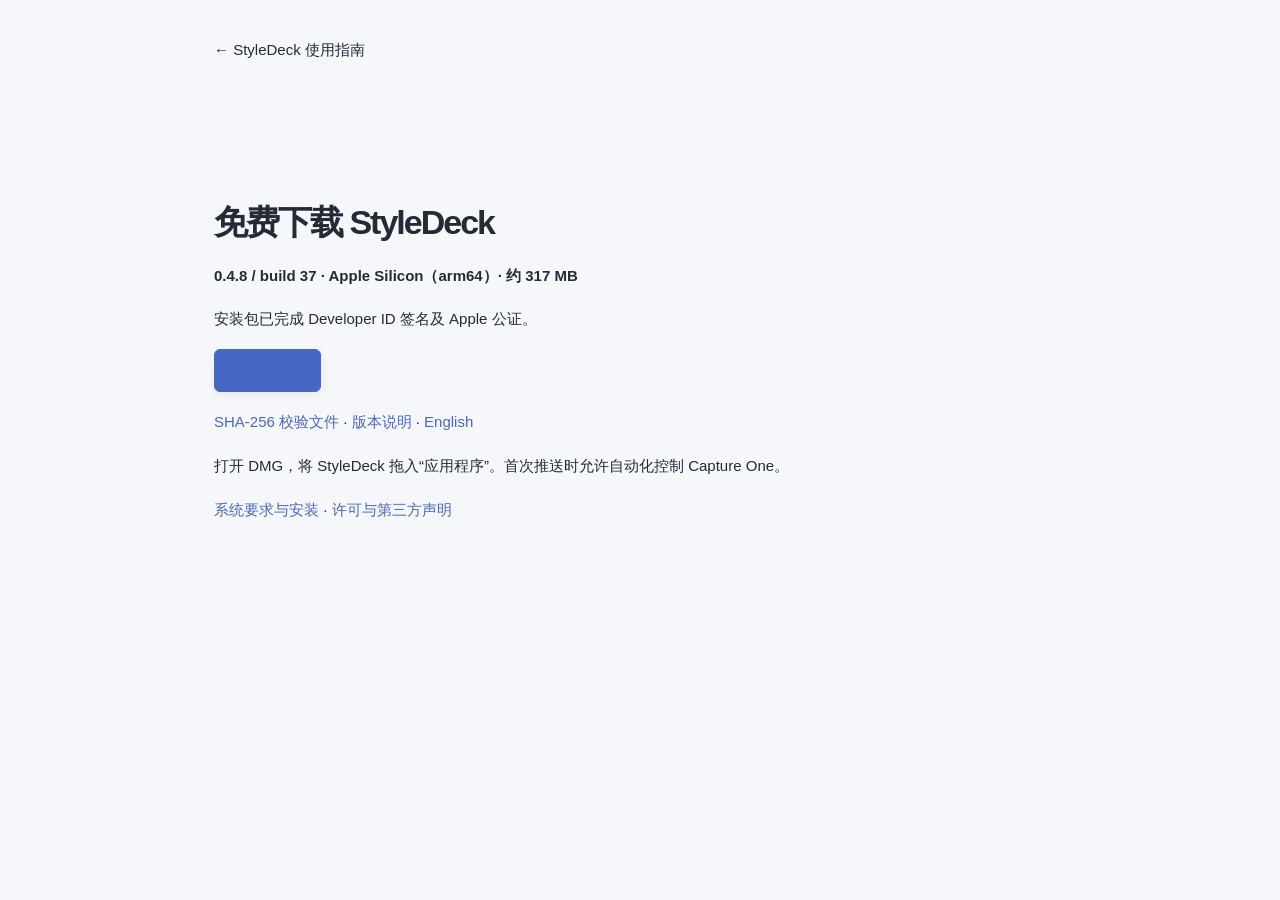
==== commit 6d41b35d: "Publish bilingual descriptions and official 0.4.8 download links" ====
--- a/docs/download.html
+++ b/docs/download.html
@@ -1 +1 @@
-<!doctype html><html lang="zh-CN"><head><meta charset="utf-8"><meta name="viewport" content="width=device-width,initial-scale=1"><title>版本与下载 · StyleDeck</title><link rel="icon" href="assets/app-icon.png"><link rel="stylesheet" href="styles.css"></head><body><main style="max-width:900px;margin:auto;padding:36px 24px"><a href="index.html?lang=zh">← StyleDeck 使用指南</a><section class="section release-info"><h1 style="font-size:34px">版本与下载</h1><p><strong>StyleDeck 0.4.8 / build 37 · Apple Silicon</strong></p><p>安装包已完成 Developer ID 签名和 Apple 公证。公开下载入口尚未启用。</p><p>当前仅提供指南预览。开放下载后，本页将链接至官方 GitHub Release。</p><p><a href="index.html?lang=zh#installation">安装与系统要求</a> · <a href="license.html">使用许可</a> · <a href="download-en.html" lang="en">English</a></p></section></main></body></html>
+<!doctype html><html lang="zh-CN"><head><meta charset="utf-8"><meta name="viewport" content="width=device-width,initial-scale=1"><title>免费下载 StyleDeck · StyleDeck</title><link rel="icon" href="assets/app-icon.png"><link rel="stylesheet" href="styles.css"></head><body><main style="max-width:900px;margin:auto;padding:36px 24px"><a href="index.html?lang=zh">← StyleDeck 使用指南</a><section class="section release-info"><h1 style="font-size:34px">免费下载 StyleDeck</h1><p><strong>0.4.8 / build 37 · Apple Silicon（arm64）· 约 317 MB</strong></p><p>安装包已完成 Developer ID 签名及 Apple 公证。</p><p><a class="button primary" href="https://github.com/CoffeeSyntax/StyleDeck/releases/download/v0.4.8/StyleDeck-0.4.8-arm64.dmg">下载 DMG ↓</a></p><p><a href="https://github.com/CoffeeSyntax/StyleDeck/releases/download/v0.4.8/StyleDeck-0.4.8-arm64.dmg.sha256">SHA-256 校验文件</a> · <a href="https://github.com/CoffeeSyntax/StyleDeck/releases/tag/v0.4.8">版本说明</a> · <a href="download-en.html" lang="en">English</a></p><p>打开 DMG，将 StyleDeck 拖入“应用程序”。首次推送时允许自动化控制 Capture One。</p><p><a href="index.html?lang=zh#installation">系统要求与安装</a> · <a href="license.html">许可与第三方声明</a></p></section></main></body></html>
